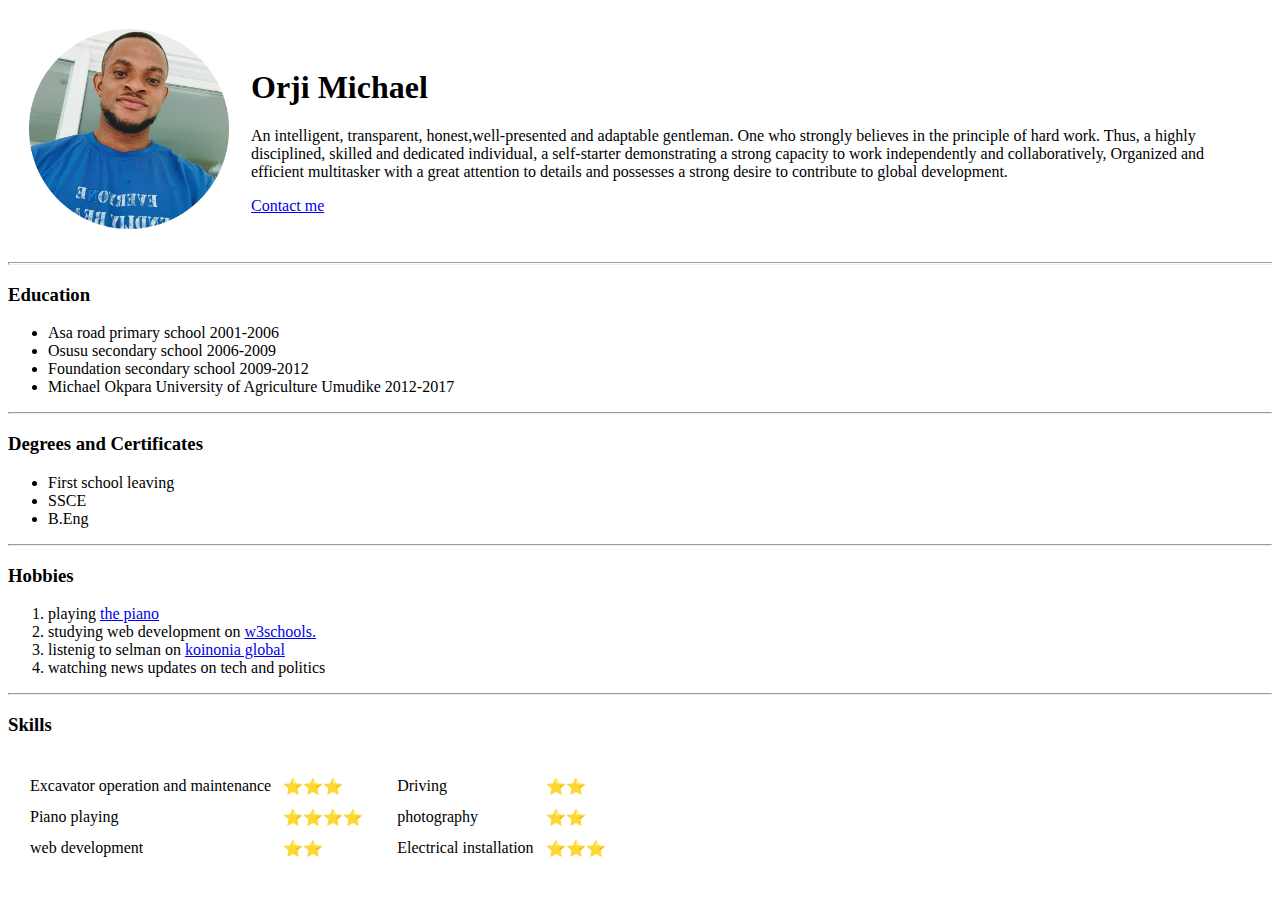
==== index.html @ f936afcb "Add files via upload" ====
<!DOCTYPE html>
<html>

<head>
    <meta charset="utf-8">
    <title>my cv online💚</title>

</head>

<body>
    <table cellspacing="20">
        <tr>
            <td><img src="images/onyedikachi-modified.png"
                    alt="" width="200" height="200">

            </td>
            <td>
                <h1>Orji Michael</h1>
                <p>An intelligent, transparent, honest,well-presented and adaptable gentleman. One who strongly believes
                    in the principle of hard work. Thus, a highly disciplined, skilled and dedicated individual, a
                    self-starter demonstrating a strong capacity to work independently and collaboratively, Organized
                    and efficient multitasker with a great attention to details and possesses a strong desire to
                    contribute to global development.</p>
                    <a href="Contact me.html">Contact me</a>
            </td>
        </tr>
    </table>
    <hr size="3">
    <p>
    <h3>Education</h3>
    </p>
    <ul>
        <li>Asa road primary school 2001-2006</li>
        <li>Osusu secondary school 2006-2009</li>
        <li>Foundation secondary school 2009-2012</li>
        <li>Michael Okpara University of Agriculture Umudike 2012-2017</li>

    </ul>
    <hr>
    <h3>Degrees and Certificates</h3>
    <ul>
        <li>First school leaving</li>
        <li>SSCE</li>
        <li>B.Eng</li>
    </ul>
    <hr>
    <h3>Hobbies</h3>
    <ol>
        <li>playing <a
                href="https://scontent.fabb1-1.fna.fbcdn.net/v/t1.6435-9/57000817_101440011053364_6672405838079983616_n.jpg?_nc_cat=102&ccb=1-7&_nc_sid=174925&_nc_eui2=AeEEyCA9btU98MU812Wa-cTLIAVgkddfnm0gBWCR11-ebVM7OUjhnSfFAPFKggCyc00kzZGNMfyQRp2gd3n1xRwN&_nc_ohc=gmgcXmdHtscAX-Nem-u&tn=a5g6gbZ2wL-He-_W&_nc_ht=scontent.fabb1-1.fna&oh=00_AT_8vDZAE8YJy2QpOAwI95meRGFa3R0py6uIsLFyt5Ofxg&oe=62D999FE">the
                piano</a></li>
        <li>studying web development on <a href="https://www.w3schools.com">w3schools.</a></li>
        <li>listenig to selman on <a href="https://www.youtube.com/c/KoinoniaGlobal">koinonia global</a></li>
        <li>watching news updates on tech and politics</li>
    </ol>
    <hr>
    <h3>Skills</h3>

<table cellspacing="10">
<tr>
    <td>
<Table cellspacing="10">
      <tr>
            <td>Excavator operation and maintenance</td>
            <td>⭐⭐⭐</td>
        </tr>
        <tr>
            <td>
                Piano playing
            </td>
            <td>
                ⭐⭐⭐⭐
            </td>
        </tr>
        <tr>
            <td>
                web development
            </td>
            <td>⭐⭐</td>
        </tr>
        </Table>
    </td>
    <td>
<table cellspacing="10">
    
      
        <tr>
            <td>Driving</td>
            <td>⭐⭐</td>
        </tr>
        <tr>
            <td>
                photography
            </td>
            <td>⭐⭐</td>
        </tr>
        <tr>
            <td>Electrical installation</td>
            <td>⭐⭐⭐</td>
        </tr>
    </Table>
    </td>
</tr>



</table>



</body>

</html>
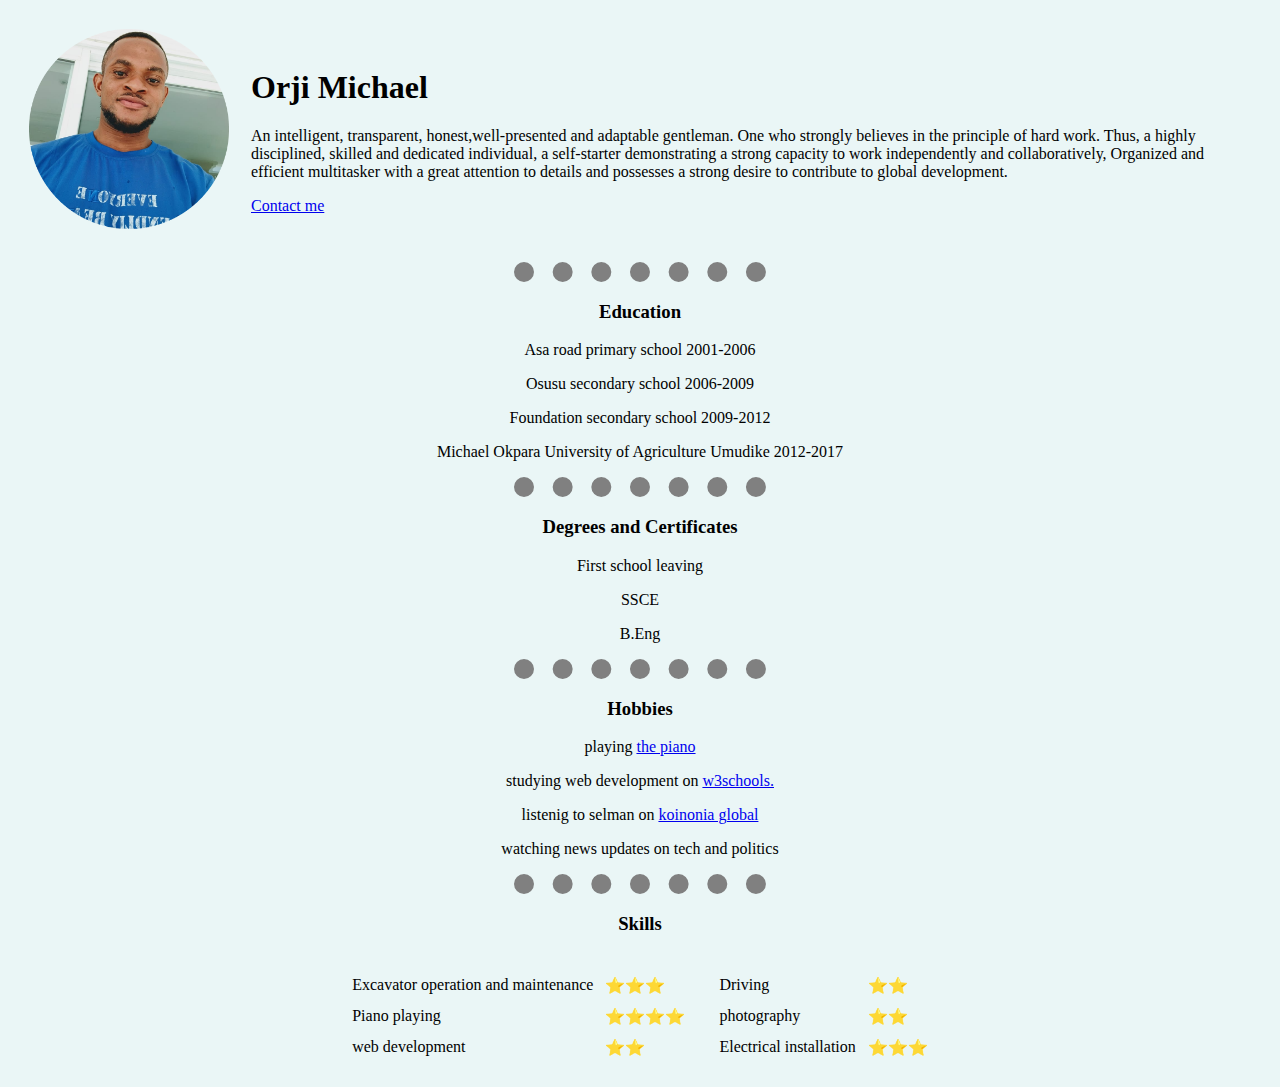
==== commit d4692897: "Add files via upload" ====
--- a/index.html
+++ b/index.html
@@ -5,11 +5,27 @@
     <meta charset="utf-8">
     <title>my cv online💚</title>
 
+    <style>
+       body {background-color: #EAF6F6;
+            
+        }
+
+        hr { border-style: dotted none none; 
+            height: 0px;
+            border-width: 20px;
+            border-color: grey;
+             width: 20%;
+
+        }
+    </style>
+
 </head>
 
-<body>
+<center><body>
+
     <table cellspacing="20">
-        <tr>
+        <tbody>
+             <tr>
             <td><img src="images/onyedikachi-modified.png"
                     alt="" width="200" height="200">
 
@@ -25,34 +41,38 @@
             </td>
         </tr>
     </table>
+
+        </tbody>
+       
     <hr size="3">
     <p>
     <h3>Education</h3>
     </p>
-    <ul>
-        <li>Asa road primary school 2001-2006</li>
-        <li>Osusu secondary school 2006-2009</li>
-        <li>Foundation secondary school 2009-2012</li>
-        <li>Michael Okpara University of Agriculture Umudike 2012-2017</li>
-
-    </ul>
+    
+        <p><li>Asa road primary school 2001-2006</li></p>
+        <p><li>Osusu secondary school 2006-2009</li></p>
+        <p><li>Foundation secondary school 2009-2012</li></p>
+        <p><li>Michael Okpara University of Agriculture Umudike 2012-2017</li>
+</p>
+    
     <hr>
     <h3>Degrees and Certificates</h3>
-    <ul>
-        <li>First school leaving</li>
-        <li>SSCE</li>
-        <li>B.Eng</li>
-    </ul>
+    
+        <p><li>First school leaving</li></p>
+        <p><li>SSCE</li></p>
+       <p> <li>B.Eng</li></p>
+    
     <hr>
     <h3>Hobbies</h3>
-    <ol>
-        <li>playing <a
+    
+       <p> <li>playing <a
                 href="https://scontent.fabb1-1.fna.fbcdn.net/v/t1.6435-9/57000817_101440011053364_6672405838079983616_n.jpg?_nc_cat=102&ccb=1-7&_nc_sid=174925&_nc_eui2=AeEEyCA9btU98MU812Wa-cTLIAVgkddfnm0gBWCR11-ebVM7OUjhnSfFAPFKggCyc00kzZGNMfyQRp2gd3n1xRwN&_nc_ohc=gmgcXmdHtscAX-Nem-u&tn=a5g6gbZ2wL-He-_W&_nc_ht=scontent.fabb1-1.fna&oh=00_AT_8vDZAE8YJy2QpOAwI95meRGFa3R0py6uIsLFyt5Ofxg&oe=62D999FE">the
-                piano</a></li>
-        <li>studying web development on <a href="https://www.w3schools.com">w3schools.</a></li>
-        <li>listenig to selman on <a href="https://www.youtube.com/c/KoinoniaGlobal">koinonia global</a></li>
-        <li>watching news updates on tech and politics</li>
-    </ol>
+                piano</a></li></p>
+<p>        <li>studying web development on <a href="https://www.w3schools.com">w3schools.</a></li>
+</p>        
+<p><li>listenig to selman on <a href="https://www.youtube.com/c/KoinoniaGlobal">koinonia global</a></li>
+        </p>
+    <p><li>watching news updates on tech and politics</li></p>
     <hr>
     <h3>Skills</h3>
 
@@ -108,6 +128,6 @@
 
 
 
-</body>
+</body></center>
 
 </html>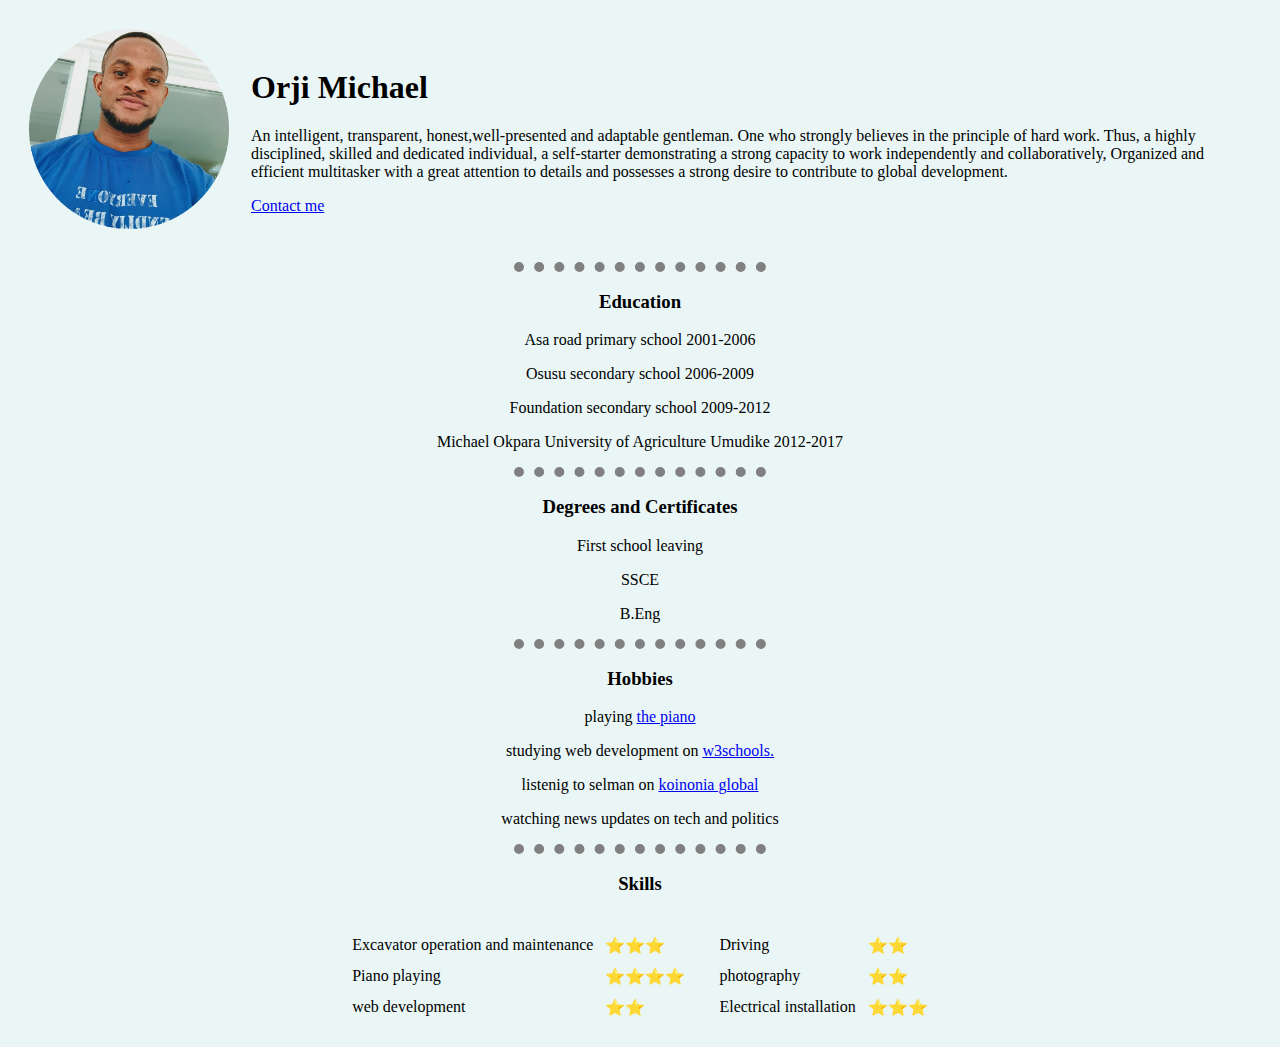
==== commit 96218129: "Add files via upload" ====
--- a/index.html
+++ b/index.html
@@ -12,7 +12,7 @@
 
         hr { border-style: dotted none none; 
             height: 0px;
-            border-width: 20px;
+            border-width: 10px;
             border-color: grey;
              width: 20%;
 
@@ -49,12 +49,26 @@
     <h3>Education</h3>
     </p>
     
-        <p><li>Asa road primary school 2001-2006</li></p>
-        <p><li>Osusu secondary school 2006-2009</li></p>
-        <p><li>Foundation secondary school 2009-2012</li></p>
-        <p><li>Michael Okpara University of Agriculture Umudike 2012-2017</li>
+<tr>
+    <td> <p><li>Asa road primary school 2001-2006</li></p></td>
+</tr>
+       <tr>
+        <td> <p><li>Osusu secondary school 2006-2009</li></p></td>
+       </tr>
+       <tr>
+        <td> <p><li>Foundation secondary school 2009-2012</li></p></td>
+       </tr>
+      <tr>
+        <td>
+              <p><li>Michael Okpara University of Agriculture Umudike 2012-2017</li>
 </p>
+        </td>
+      </tr>
     
+    </table>
+    
+    
+       
     <hr>
     <h3>Degrees and Certificates</h3>
     
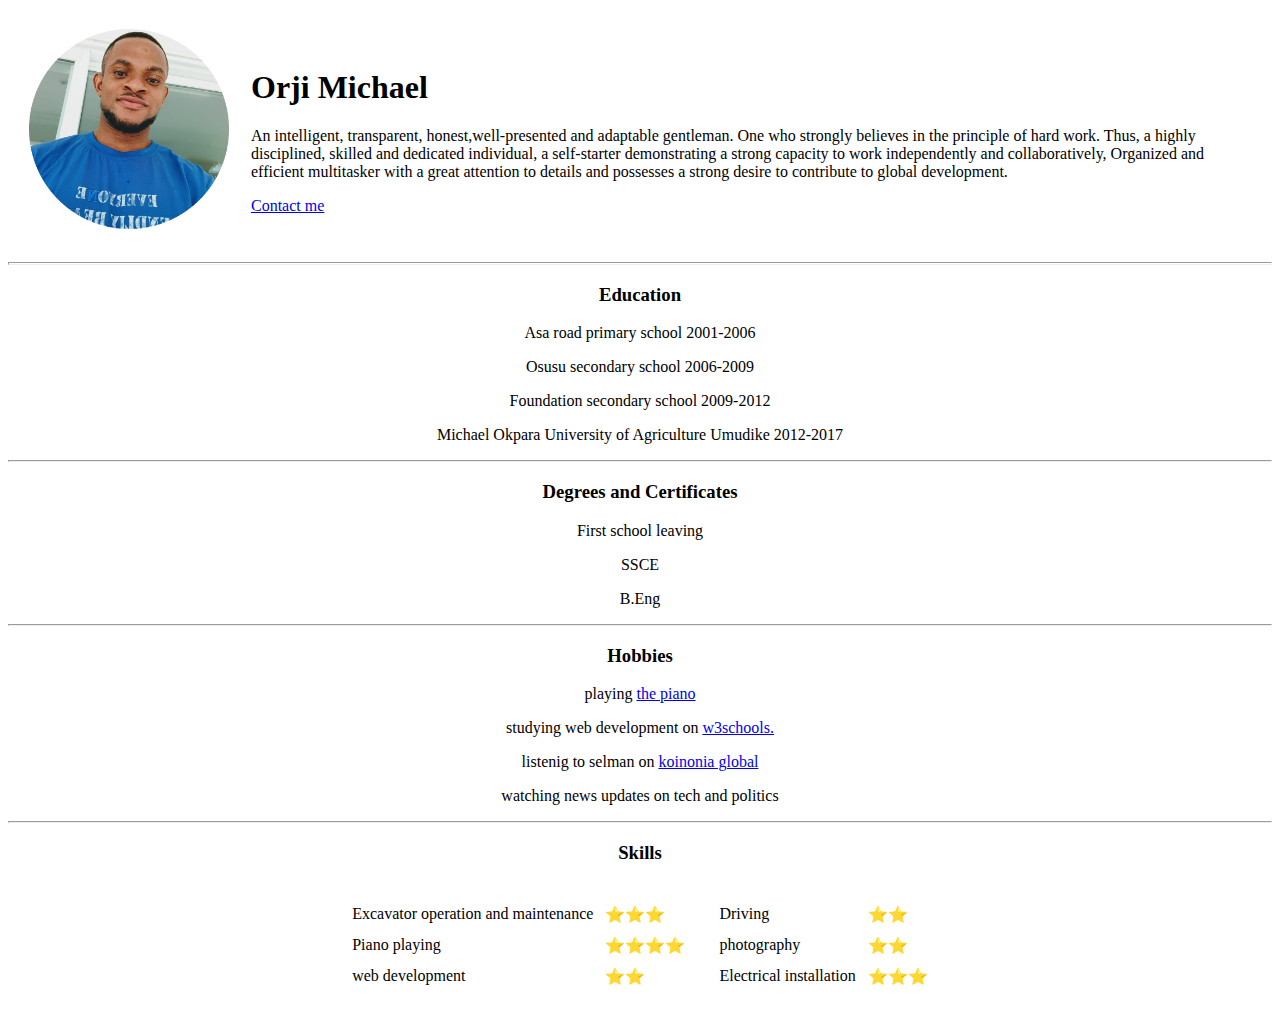
==== commit 7d0dc5fb: "Add files via upload" ====
--- a/index.html
+++ b/index.html
@@ -4,20 +4,10 @@
 <head>
     <meta charset="utf-8">
     <title>my cv online💚</title>
+    <link rel="stylesheet" href="CSS/style.css">
+       
 
-    <style>
-       body {background-color: #EAF6F6;
-            
-        }
-
-        hr { border-style: dotted none none; 
-            height: 0px;
-            border-width: 10px;
-            border-color: grey;
-             width: 20%;
-
-        }
-    </style>
+ 
 
 </head>
 
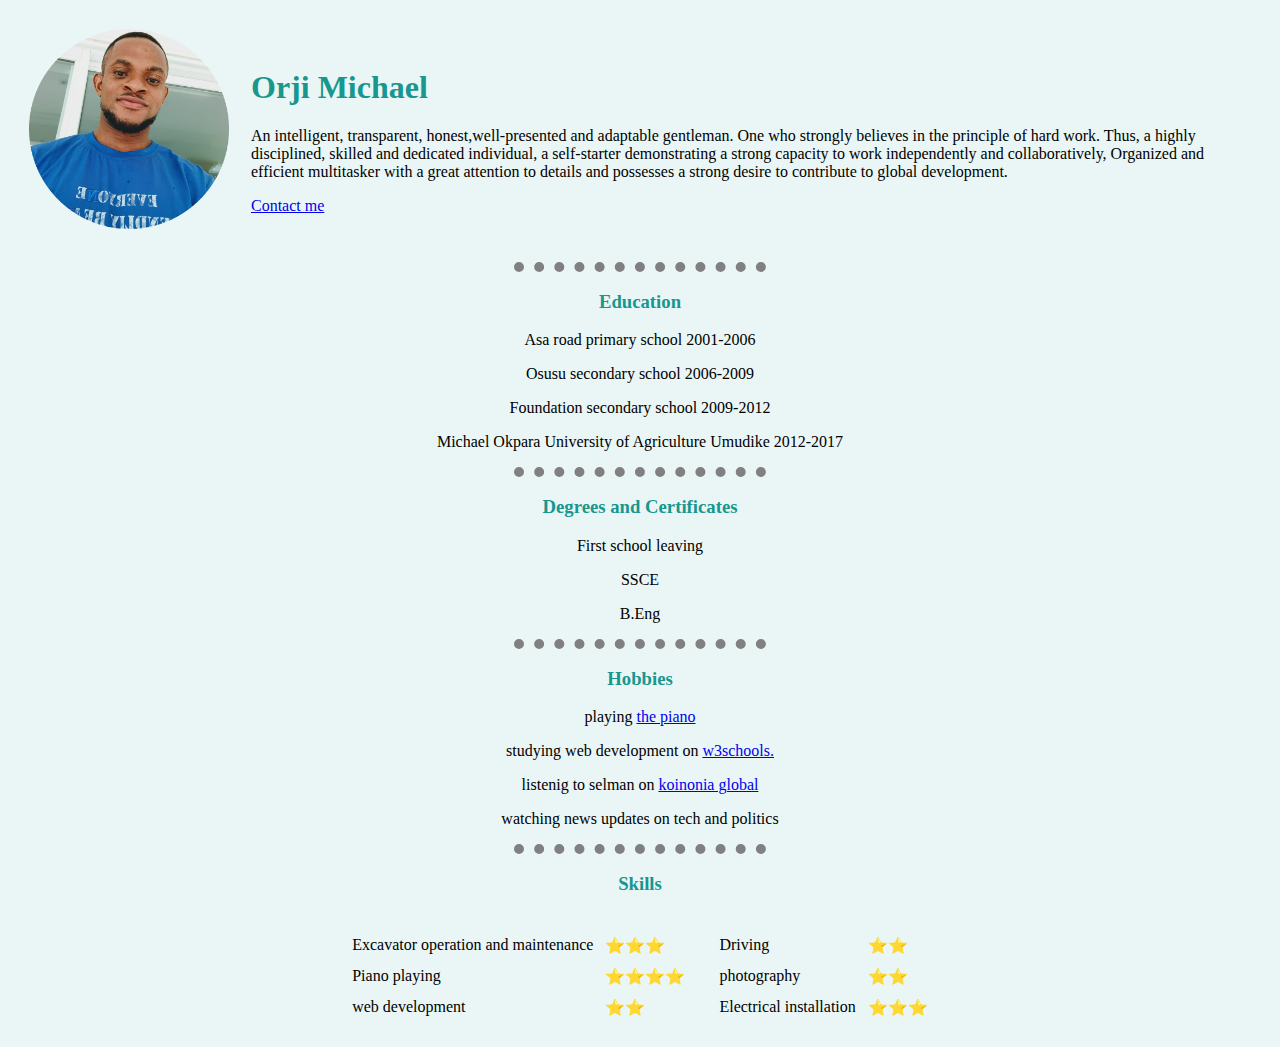
==== commit ed4144ac: "Add files via upload" ====
--- a/index.html
+++ b/index.html
@@ -4,7 +4,28 @@
 <head>
     <meta charset="utf-8">
     <title>my cv online💚</title>
-    <link rel="stylesheet" href="CSS/style.css">
+    <style>
+
+         body {
+       background-color: #EAF6F6;
+
+   }
+
+   hr {
+       border-style: dotted none none;
+       height: 0px;
+       border-width: 10px;
+       border-color: grey;
+       width: 20%;
+
+   }
+
+   h1{color: #18978F;
+
+   }
+
+   h3{ color: #18978F;}
+    </style>
        
 
  
